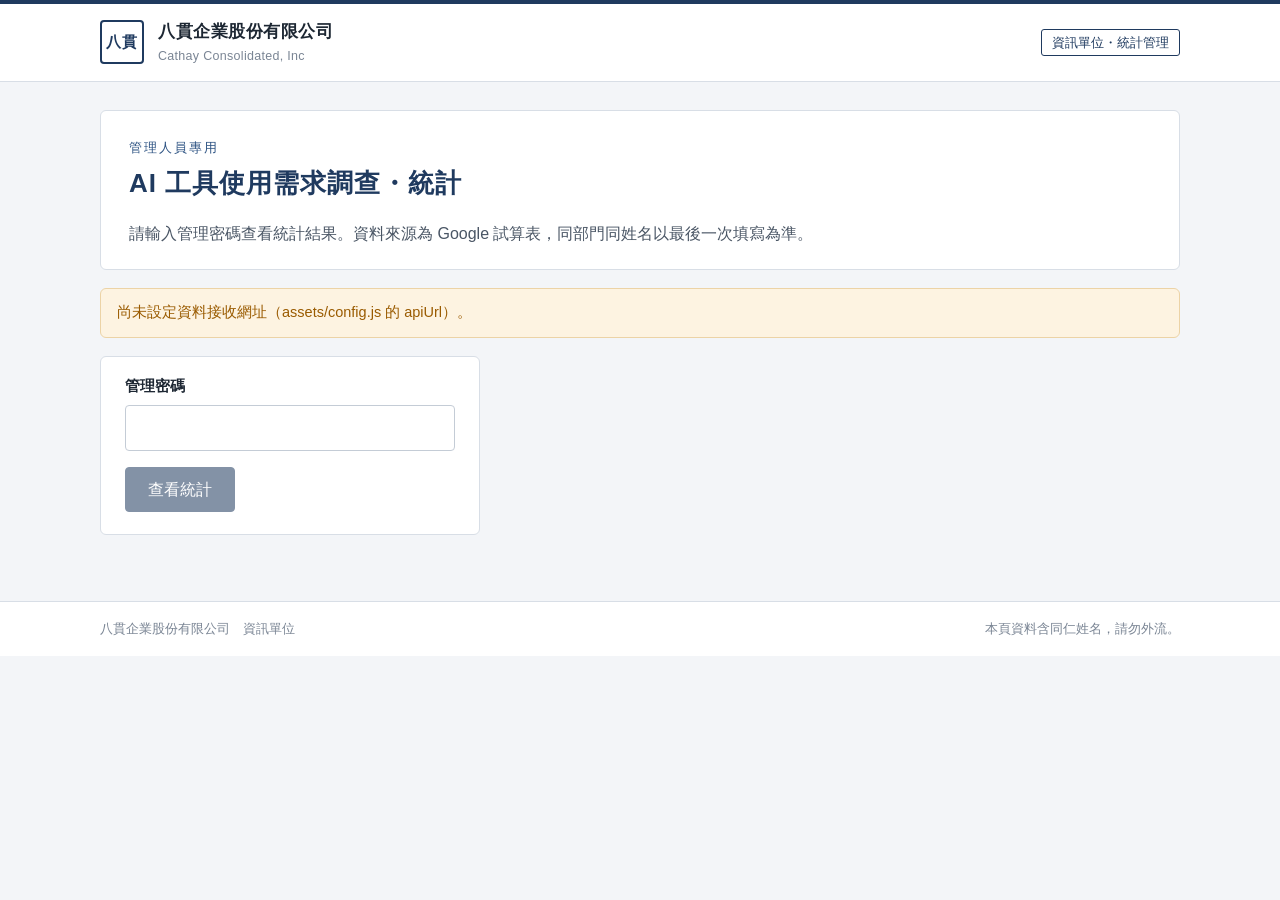
==== admin.html @ db18d718 "新增 AI 工具使用需求調查網頁 - 填答頁：部門、姓名，ChatGPT／Claude／Gemini／Microsoft 365 Copilot 與其他工具的需求、用途、頻率、使用狀況（免費版／付費版" ====
<!doctype html>
<html lang="zh-Hant-TW">
<head>
  <meta charset="utf-8">
  <meta name="viewport" content="width=device-width, initial-scale=1">
  <meta http-equiv="Content-Security-Policy" content="default-src 'self'; script-src 'self'; style-src 'self'; img-src 'self' data: blob:; connect-src https://script.google.com https://script.googleusercontent.com; form-action 'none'; base-uri 'none'; object-src 'none'">
  <meta name="referrer" content="no-referrer">
  <meta name="robots" content="noindex, nofollow">
  <title>調查統計｜AI 工具使用需求調查</title>
  <link rel="stylesheet" href="assets/style.css?v=1">
</head>
<body class="wide">
  <div class="topbar"></div>
  <header class="site-header">
    <div class="inner">
      <div class="brand-mark" aria-hidden="true">八貫</div>
      <div class="brand-text">
        <div class="brand-zh" data-cfg="companyZh">八貫企業股份有限公司</div>
        <div class="brand-en" data-cfg="companyEn">Cathay Consolidated, Inc</div>
      </div>
      <div class="header-unit"><span data-cfg="issuer">資訊單位</span>・統計管理</div>
    </div>
  </header>

  <main>
    <section class="doc-head">
      <p class="doc-kicker">管理人員專用</p>
      <h1>AI 工具使用需求調查・統計</h1>
      <p class="intro" id="introText">請輸入管理密碼查看統計結果。資料來源為 Google 試算表，同部門同姓名以最後一次填寫為準。</p>
    </section>

    <div id="configAlert" class="alert alert-warn" hidden>尚未設定資料接收網址（assets/config.js 的 apiUrl）。</div>

    <section class="section login-box" id="loginView">
      <div class="section-body">
        <form id="loginForm" novalidate>
          <div class="field">
            <label class="label" for="pw">管理密碼</label>
            <input type="password" id="pw" autocomplete="current-password" required>
          </div>
          <div id="loginError" class="alert alert-err" hidden></div>
          <button type="submit" class="btn" id="loginBtn">查看統計</button>
        </form>
      </div>
    </section>

    <div id="statsView" hidden>
      <div class="section">
        <div class="section-body toolbar">
          <label class="label" for="deptFilter">部門篩選</label>
          <select id="deptFilter"></select>
          <span class="spacer"></span>
          <span class="updated" id="updatedAt"></span>
          <button type="button" class="btn btn-ghost btn-sm" id="reloadBtn">重新整理</button>
          <button type="button" class="btn btn-ghost btn-sm" id="csvBtn">匯出明細 CSV</button>
          <button type="button" class="btn btn-ghost btn-sm" id="logoutBtn">登出</button>
        </div>
      </div>

      <div class="kpis" id="kpis"></div>

      <section class="section">
        <div class="section-head"><span class="section-no">一、</span><h2>各工具需求與使用狀況</h2><p>人數</p></div>
        <div class="section-body">
          <div class="legend" id="statusLegend"></div>
          <div class="table-wrap" id="toolTable"></div>
        </div>
      </section>

      <section class="section">
        <div class="section-head"><span class="section-no">二、</span><h2>各部門需求人數</h2><p>部門 × 工具，顏色越深人數越多</p></div>
        <div class="section-body"><div class="table-wrap" id="deptTable"></div></div>
      </section>

      <section class="section">
        <div class="section-head"><span class="section-no">三、</span><h2>使用頻率分布</h2><p>需要該工具的人數</p></div>
        <div class="section-body"><div class="table-wrap" id="freqTable"></div></div>
      </section>

      <section class="section">
        <div class="section-head"><span class="section-no">四、</span><h2>用途分布</h2><p>可複選，人次</p></div>
        <div class="section-body"><div class="table-wrap" id="purposeTable"></div></div>
      </section>

      <section class="section">
        <div class="section-head"><span class="section-no">五、</span><h2>其他工具與其他用途</h2><p>填答人自行輸入</p></div>
        <div class="section-body"><div class="table-wrap" id="otherTable"></div></div>
      </section>

      <section class="section">
        <div class="section-head"><span class="section-no">六、</span><h2>填答名單</h2><p id="listCount"></p></div>
        <div class="section-body">
          <div class="field">
            <input type="text" id="search" placeholder="搜尋姓名或工具" aria-label="搜尋姓名或工具">
          </div>
          <div class="table-wrap" id="listTable"></div>
        </div>
      </section>
    </div>
  </main>

  <footer class="site-footer">
    <div class="inner">
      <span><span data-cfg="companyZh">八貫企業股份有限公司</span>　<span data-cfg="issuer">資訊單位</span></span>
      <span>本頁資料含同仁姓名，請勿外流。</span>
    </div>
  </footer>

  <script src="assets/config.js?v=1"></script>
  <script src="assets/common.js?v=1"></script>
  <script src="assets/admin.js?v=1"></script>
</body>
</html>
---- assets/style.css ----
/* 八貫企業 內部調查頁面樣式：沉穩公文風格，不使用外部字型或 CDN */
:root {
  --ink: #1d2733;
  --ink-2: #4a5665;
  --ink-3: #7a8594;
  --navy: #1f3a5f;
  --navy-2: #2c5282;
  --navy-soft: #e8eef6;
  --line: #d8dee6;
  --line-2: #e9edf2;
  --paper: #f3f5f8;
  --card: #ffffff;
  --ok: #2f7a4f;
  --ok-soft: #e7f3ec;
  --warn: #9a5b00;
  --warn-soft: #fdf3e1;
  --err: #b3261e;
  --err-soft: #fbeaea;
  --radius: 6px;
  --font: "Microsoft JhengHei", "微軟正黑體", "PingFang TC", "Noto Sans TC", "Heiti TC", sans-serif;
}

* { box-sizing: border-box; }
[hidden] { display: none !important; }

html { -webkit-text-size-adjust: 100%; }

body {
  margin: 0;
  background: var(--paper);
  color: var(--ink);
  font-family: var(--font);
  font-size: 16px;
  line-height: 1.65;
}

/* ---------- 頁首 ---------- */
.topbar { height: 4px; background: var(--navy); }

.site-header {
  background: var(--card);
  border-bottom: 1px solid var(--line);
}
.site-header .inner {
  max-width: 880px;
  margin: 0 auto;
  padding: 14px 20px;
  display: flex;
  align-items: center;
  gap: 14px;
}
.brand-mark {
  width: 44px; height: 44px;
  flex: none;
  border: 2px solid var(--navy);
  border-radius: 4px;
  color: var(--navy);
  display: grid;
  place-items: center;
  font-weight: 700;
  font-size: 15px;
  letter-spacing: 1px;
  line-height: 1.1;
  text-align: center;
}
.brand-text { min-width: 0; }
.brand-zh { font-weight: 700; font-size: 17px; letter-spacing: .5px; }
.brand-en { font-size: 12.5px; color: var(--ink-3); letter-spacing: .3px; }
.header-unit {
  margin-left: auto;
  font-size: 13px;
  color: var(--navy);
  border: 1px solid var(--navy);
  border-radius: 3px;
  padding: 2px 10px;
  white-space: nowrap;
}

/* ---------- 主體 ---------- */
main {
  max-width: 880px;
  margin: 0 auto;
  padding: 28px 20px 48px;
}

.doc-head {
  background: var(--card);
  border: 1px solid var(--line);
  border-radius: var(--radius);
  padding: 26px 28px 22px;
  margin-bottom: 18px;
}
.doc-kicker {
  font-size: 13px;
  color: var(--navy-2);
  letter-spacing: 2px;
  margin: 0 0 4px;
}
.doc-head h1 {
  margin: 0 0 14px;
  font-size: 26px;
  letter-spacing: 1px;
  color: var(--navy);
}
.doc-meta {
  display: grid;
  grid-template-columns: repeat(auto-fit, minmax(170px, 1fr));
  gap: 6px 20px;
  margin: 0;
  padding: 12px 0 0;
  border-top: 1px solid var(--line-2);
  font-size: 14px;
}
.doc-meta div { display: flex; gap: 8px; }
.doc-meta dt { color: var(--ink-3); flex: none; }
.doc-meta dd { margin: 0; color: var(--ink); }

.intro { margin: 16px 0 0; color: var(--ink-2); }

.notice {
  margin-top: 16px;
  background: var(--navy-soft);
  border-left: 4px solid var(--navy);
  border-radius: 0 var(--radius) var(--radius) 0;
  padding: 12px 16px;
  font-size: 14.5px;
}
.notice strong { color: var(--navy); }
.notice ul { margin: 6px 0 0; padding-left: 20px; }
.notice li { margin: 2px 0; }

.alert {
  border-radius: var(--radius);
  padding: 12px 16px;
  margin-bottom: 18px;
  font-size: 14.5px;
  border: 1px solid;
}
.alert-warn { background: var(--warn-soft); border-color: #ecd3a6; color: var(--warn); }
.alert-err { background: var(--err-soft); border-color: #efc2bf; color: var(--err); }
.alert-ok { background: var(--ok-soft); border-color: #bfdcc9; color: var(--ok); }

/* ---------- 區塊 ---------- */
.section {
  background: var(--card);
  border: 1px solid var(--line);
  border-radius: var(--radius);
  margin-bottom: 18px;
}
.section-head {
  display: flex;
  align-items: baseline;
  gap: 10px;
  padding: 14px 24px;
  border-bottom: 1px solid var(--line-2);
}
.section-no {
  font-weight: 700;
  color: var(--navy);
  font-size: 15px;
}
.section-head h2 { margin: 0; font-size: 18px; }
.section-head p { margin: 0 0 0 auto; font-size: 13px; color: var(--ink-3); }
.section-body { padding: 18px 24px 22px; }

.field { margin-bottom: 16px; }
.field:last-child { margin-bottom: 0; }
.field-row { display: grid; grid-template-columns: 1fr 1fr; gap: 16px; }

label.label, .label {
  display: block;
  font-weight: 700;
  font-size: 14.5px;
  margin-bottom: 6px;
}
.req { color: var(--err); margin-left: 2px; }
.hint { font-weight: 400; color: var(--ink-3); font-size: 13px; margin-left: 6px; }

input[type="text"], input[type="password"], select, textarea {
  width: 100%;
  font: inherit;
  font-size: 15.5px;
  color: var(--ink);
  background: #fff;
  border: 1px solid #c4ccd6;
  border-radius: 4px;
  padding: 9px 11px;
}
textarea { min-height: 84px; resize: vertical; }
input:focus, select:focus, textarea:focus {
  outline: none;
  border-color: var(--navy-2);
  box-shadow: 0 0 0 3px rgba(44, 82, 130, .15);
}
.invalid { border-color: var(--err) !important; }
.field-error { color: var(--err); font-size: 13px; margin-top: 4px; }

/* ---------- 工具卡片 ---------- */
.tool {
  border: 1px solid var(--line);
  border-radius: var(--radius);
  margin-bottom: 14px;
  overflow: hidden;
}
.tool:last-child { margin-bottom: 0; }
.tool.is-needed { border-color: var(--navy-2); }
.tool-head {
  display: flex;
  align-items: center;
  gap: 12px;
  flex-wrap: wrap;
  padding: 12px 16px;
  background: #fafbfc;
}
.tool.is-needed .tool-head { background: var(--navy-soft); }
.tool-name { font-weight: 700; font-size: 16.5px; }
.tool-vendor { font-size: 12.5px; color: var(--ink-3); }
.tool-head .seg { margin-left: auto; }
.tool-head .grow { flex: 1; min-width: 200px; }
.tool-body { padding: 14px 16px 16px; border-top: 1px solid var(--line-2); }
.tool-body[hidden] { display: none; }

/* 分段選擇（需要／不需要） */
.seg { display: inline-flex; border: 1px solid #c4ccd6; border-radius: 4px; overflow: hidden; background: #fff; }
.seg input { position: absolute; opacity: 0; pointer-events: none; }
.seg label {
  padding: 6px 16px;
  font-size: 14.5px;
  cursor: pointer;
  user-select: none;
  border-left: 1px solid #c4ccd6;
}
.seg label:first-of-type { border-left: 0; }
.seg input:checked + label { background: var(--navy); color: #fff; }
.seg input:focus-visible + label { box-shadow: inset 0 0 0 2px #8fb0d6; }
.seg.invalid { border-color: var(--err); }

/* 選項群組 */
.options {
  display: grid;
  grid-template-columns: repeat(auto-fill, minmax(168px, 1fr));
  gap: 6px 12px;
}
.options.inline { grid-template-columns: repeat(auto-fill, minmax(120px, 1fr)); }
.opt {
  display: flex;
  align-items: flex-start;
  gap: 8px;
  font-size: 14.5px;
  padding: 6px 8px;
  border: 1px solid var(--line-2);
  border-radius: 4px;
  cursor: pointer;
}
.opt:hover { border-color: #b8c4d3; }
.opt input { margin: 4px 0 0; accent-color: var(--navy); flex: none; }
.opt-other-text { margin-top: 8px; }
.group-invalid .options { outline: 1px solid var(--err); outline-offset: 4px; border-radius: 4px; }

.other-tools-actions { margin-top: 14px; }
.tool-remove {
  margin-left: auto;
  background: none;
  border: 0;
  color: var(--err);
  font: inherit;
  font-size: 13.5px;
  cursor: pointer;
  padding: 4px 6px;
}

/* ---------- 按鈕 ---------- */
.btn {
  font: inherit;
  font-size: 15.5px;
  border-radius: 4px;
  padding: 9px 22px;
  cursor: pointer;
  border: 1px solid var(--navy);
  background: var(--navy);
  color: #fff;
}
.btn:hover { background: var(--navy-2); }
.btn:disabled { opacity: .55; cursor: not-allowed; }
.btn-ghost { background: #fff; color: var(--navy); }
.btn-ghost:hover { background: var(--navy-soft); }
.btn-sm { font-size: 14px; padding: 6px 14px; }

.submit-bar {
  display: flex;
  align-items: center;
  gap: 16px;
  flex-wrap: wrap;
}
.submit-bar .note { font-size: 13.5px; color: var(--ink-3); }

/* 成功畫面 */
.done { text-align: left; }
.done h2 { color: var(--ok); margin: 0 0 6px; font-size: 20px; }
.summary-list { margin: 12px 0 0; padding: 0; list-style: none; }
.summary-list li { padding: 8px 0; border-top: 1px solid var(--line-2); font-size: 14.5px; }
.summary-list li:first-child { border-top: 0; }

/* ---------- 頁尾 ---------- */
.site-footer {
  border-top: 1px solid var(--line);
  background: var(--card);
  font-size: 13px;
  color: var(--ink-3);
}
.site-footer .inner {
  max-width: 880px;
  margin: 0 auto;
  padding: 16px 20px;
  display: flex;
  flex-wrap: wrap;
  gap: 4px 18px;
  justify-content: space-between;
}

/* 防止機器人填寫的隱藏欄位 */
.hp { position: absolute; left: -9999px; width: 1px; height: 1px; overflow: hidden; }

/* ---------- 統計頁 ---------- */
.wide main, .wide .site-header .inner, .wide .site-footer .inner { max-width: 1120px; }

.login-box { max-width: 380px; }
.toolbar { display: flex; gap: 10px; flex-wrap: wrap; align-items: center; }
.toolbar .spacer { flex: 1; }
.toolbar .label { margin: 0; }
.toolbar select { width: auto; min-width: 160px; }
.updated { font-size: 13px; color: var(--ink-3); }

.kpis {
  display: grid;
  grid-template-columns: repeat(auto-fit, minmax(160px, 1fr));
  gap: 12px;
  margin-bottom: 18px;
}
.kpi {
  background: var(--card);
  border: 1px solid var(--line);
  border-radius: var(--radius);
  padding: 14px 16px;
}
.kpi-label { font-size: 13px; color: var(--ink-3); }
.kpi-value { font-size: 28px; font-weight: 700; color: var(--navy); line-height: 1.3; font-variant-numeric: tabular-nums; }
.kpi-sub { font-size: 12.5px; color: var(--ink-3); }

.table-wrap { overflow-x: auto; }
table.data {
  width: 100%;
  border-collapse: collapse;
  font-size: 14px;
  font-variant-numeric: tabular-nums;
}
table.data th, table.data td {
  padding: 8px 10px;
  border-bottom: 1px solid var(--line-2);
  text-align: left;
  vertical-align: top;
  white-space: nowrap;
}
table.data th { background: #f7f8fa; font-weight: 700; color: var(--ink-2); position: sticky; top: 0; }
table.data td.num, table.data th.num { text-align: right; }
table.data td.wrap { white-space: normal; min-width: 220px; }
table.data tr:hover td { background: #fafbfd; }
table.data td.zero { color: #b5bdc8; }

.bar-cell { min-width: 160px; }
.bar {
  display: flex;
  align-items: center;
  gap: 8px;
}
.bar-track { flex: 1; height: 10px; background: var(--line-2); border-radius: 2px; overflow: hidden; display: flex; }
.bar-fill { height: 100%; background: var(--navy-2); }
.bar-fill.paid { background: var(--navy); }
.bar-fill.free { background: #7fa3cc; }
.bar-fill.none { background: #c9d3df; }
.bar-num { width: 34px; text-align: right; font-size: 13px; }

.legend { display: flex; gap: 14px; flex-wrap: wrap; font-size: 13px; color: var(--ink-2); margin-bottom: 10px; }
.legend span::before {
  content: "";
  display: inline-block;
  width: 10px; height: 10px;
  margin-right: 5px;
  border-radius: 2px;
  vertical-align: -1px;
  background: var(--c);
}

.heat-0 { color: #b5bdc8; }
.heat-1 { background: #eef3f9; }
.heat-2 { background: #d8e4f1; }
.heat-3 { background: #b9cee6; }
.heat-4 { background: #8fb0d6; color: #10243d; }

.tag {
  display: inline-block;
  font-size: 12.5px;
  border-radius: 3px;
  padding: 0 6px;
  margin: 1px 4px 1px 0;
  border: 1px solid var(--line);
  background: #fafbfc;
}
.tag.paid { border-color: var(--navy); color: var(--navy); }
.tag.free { border-color: #7fa3cc; color: #2c5282; }

@media (max-width: 640px) {
  .field-row { grid-template-columns: 1fr; }
  .doc-head { padding: 20px 18px; }
  .doc-head h1 { font-size: 22px; }
  .section-head { padding: 12px 16px; flex-wrap: wrap; }
  .section-head p { margin: 0; width: 100%; }
  .section-body { padding: 16px; }
  .header-unit { display: none; }
  .tool-head .seg { margin-left: 0; }
}

@media print {
  .topbar, .toolbar, .site-footer { display: none; }
  body { background: #fff; }
}
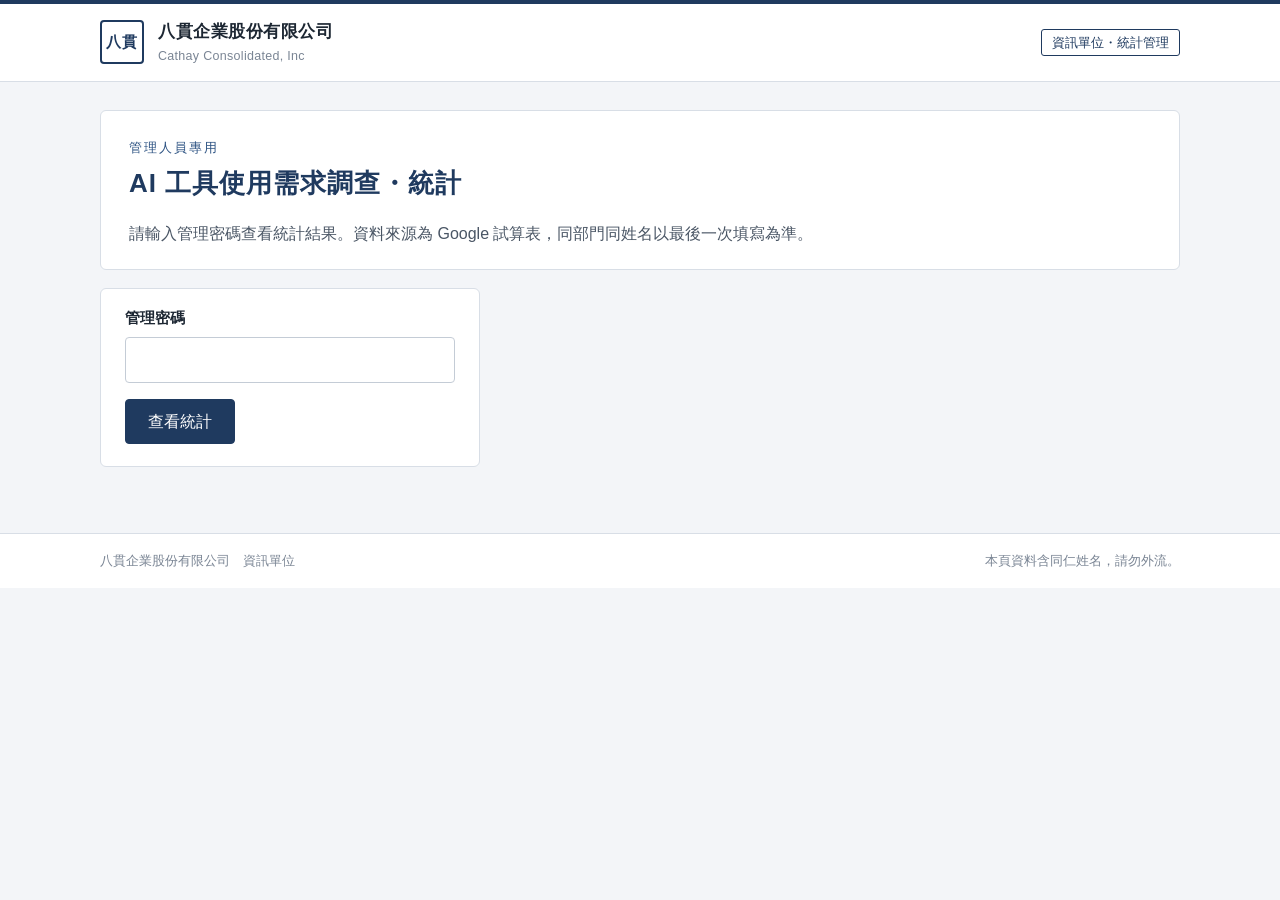
==== commit 7ae217f5: "設定 Apps Script 資料接收網址 Co-Authored-By: Claude Opus 5.5 <noreply@anthropic.com>" ====
--- a/admin.html
+++ b/admin.html
@@ -7,7 +7,7 @@
   <meta name="referrer" content="no-referrer">
   <meta name="robots" content="noindex, nofollow">
   <title>調查統計｜AI 工具使用需求調查</title>
-  <link rel="stylesheet" href="assets/style.css?v=1">
+  <link rel="stylesheet" href="assets/style.css?v=3">
 </head>
 <body class="wide">
   <div class="topbar"></div>
@@ -78,7 +78,7 @@
       </section>
 
       <section class="section">
-        <div class="section-head"><span class="section-no">四、</span><h2>用途分布</h2><p>可複選，人次</p></div>
+        <div class="section-head"><span class="section-no">四、</span><h2>用途分布</h2><p>可複選，人數（「其他工具」一人填多項只算一次）</p></div>
         <div class="section-body"><div class="table-wrap" id="purposeTable"></div></div>
       </section>
 
@@ -106,8 +106,8 @@
     </div>
   </footer>
 
-  <script src="assets/config.js?v=1"></script>
-  <script src="assets/common.js?v=1"></script>
-  <script src="assets/admin.js?v=1"></script>
+  <script src="assets/config.js?v=3"></script>
+  <script src="assets/common.js?v=3"></script>
+  <script src="assets/admin.js?v=3"></script>
 </body>
 </html>
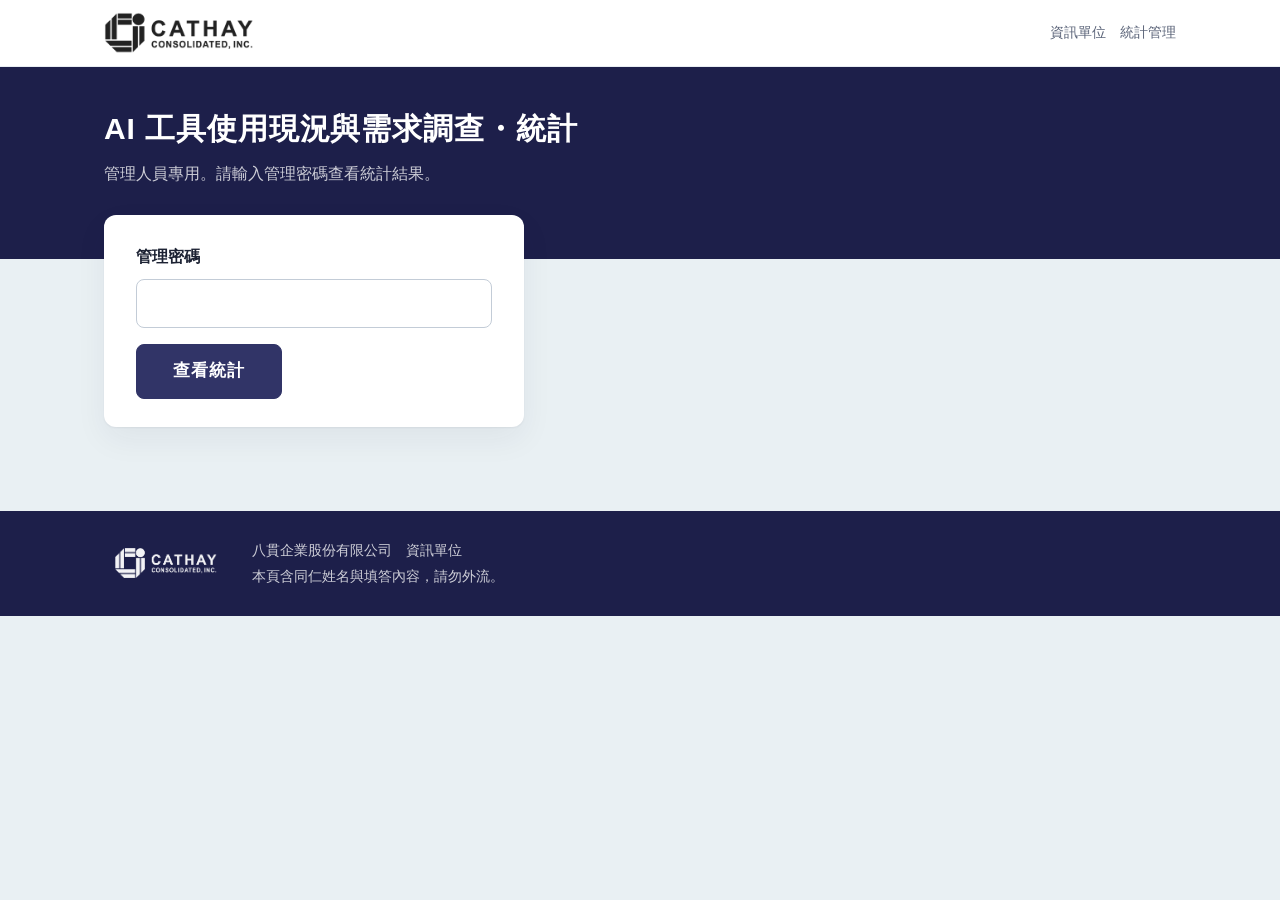
==== commit 3cb56bb6: "問卷第 2 版：重新設計題目與網頁外觀 - 題目擴充為四區段：基本資料、使用現況（工具、方案、付費者、登入帳號、頻率、用途、節省時間）、資料安全、需求與期望 - 依是否使用 AI 顯示不同題目，未使用" ====
--- a/admin.html
+++ b/admin.html
@@ -6,108 +6,128 @@
   <meta http-equiv="Content-Security-Policy" content="default-src 'self'; script-src 'self'; style-src 'self'; img-src 'self' data: blob:; connect-src https://script.google.com https://script.googleusercontent.com; form-action 'none'; base-uri 'none'; object-src 'none'">
   <meta name="referrer" content="no-referrer">
   <meta name="robots" content="noindex, nofollow">
-  <title>調查統計｜AI 工具使用需求調查</title>
-  <link rel="stylesheet" href="assets/style.css?v=3">
+  <title>調查統計｜AI 工具使用現況與需求調查</title>
+  <link rel="icon" href="assets/img/favicon.png">
+  <link rel="stylesheet" href="assets/style.css?v=4">
 </head>
-<body class="wide">
-  <div class="topbar"></div>
-  <header class="site-header">
+<body>
+  <header class="topbar">
     <div class="inner">
-      <div class="brand-mark" aria-hidden="true">八貫</div>
-      <div class="brand-text">
-        <div class="brand-zh" data-cfg="companyZh">八貫企業股份有限公司</div>
-        <div class="brand-en" data-cfg="companyEn">Cathay Consolidated, Inc</div>
-      </div>
-      <div class="header-unit"><span data-cfg="issuer">資訊單位</span>・統計管理</div>
+      <img class="topbar-logo" src="assets/img/logo-dark.png" width="362" height="102" alt="Cathay Consolidated, Inc. 八貫企業">
+      <span class="topbar-unit"><span data-cfg="issuer">資訊單位</span>　統計管理</span>
     </div>
   </header>
 
-  <main>
-    <section class="doc-head">
-      <p class="doc-kicker">管理人員專用</p>
-      <h1>AI 工具使用需求調查・統計</h1>
-      <p class="intro" id="introText">請輸入管理密碼查看統計結果。資料來源為 Google 試算表，同部門同姓名以最後一次填寫為準。</p>
-    </section>
+  <section class="admin-band">
+    <div class="inner">
+      <h1>AI 工具使用現況與需求調查・統計</h1>
+      <p id="introText">管理人員專用。請輸入管理密碼查看統計結果。</p>
+    </div>
+  </section>
 
-    <div id="configAlert" class="alert alert-warn" hidden>尚未設定資料接收網址（assets/config.js 的 apiUrl）。</div>
+  <main class="admin-main">
+    <div class="notice-box" id="configAlert" hidden>尚未設定資料接收網址（assets/config.js 的 apiUrl）。</div>
 
-    <section class="section login-box" id="loginView">
-      <div class="section-body">
-        <form id="loginForm" novalidate>
-          <div class="field">
-            <label class="label" for="pw">管理密碼</label>
-            <input type="password" id="pw" autocomplete="current-password" required>
-          </div>
-          <div id="loginError" class="alert alert-err" hidden></div>
-          <button type="submit" class="btn" id="loginBtn">查看統計</button>
-        </form>
-      </div>
+    <section class="panel login-panel" id="loginView">
+      <form id="loginForm" novalidate>
+        <label for="pw">管理密碼</label>
+        <input type="password" id="pw" autocomplete="current-password">
+        <p class="login-error" id="loginError" role="alert" hidden></p>
+        <button type="submit" class="btn" id="loginBtn">查看統計</button>
+      </form>
     </section>
 
     <div id="statsView" hidden>
-      <div class="section">
-        <div class="section-body toolbar">
-          <label class="label" for="deptFilter">部門篩選</label>
+      <section class="panel">
+        <div class="toolbar">
+          <label for="deptFilter">部門</label>
           <select id="deptFilter"></select>
           <span class="spacer"></span>
           <span class="updated" id="updatedAt"></span>
           <button type="button" class="btn btn-ghost btn-sm" id="reloadBtn">重新整理</button>
-          <button type="button" class="btn btn-ghost btn-sm" id="csvBtn">匯出明細 CSV</button>
+          <button type="button" class="btn btn-ghost btn-sm" id="csvBtn">匯出 CSV</button>
           <button type="button" class="btn btn-ghost btn-sm" id="logoutBtn">登出</button>
-        </div>
-      </div>
-
-      <div class="kpis" id="kpis"></div>
-
-      <section class="section">
-        <div class="section-head"><span class="section-no">一、</span><h2>各工具需求與使用狀況</h2><p>人數</p></div>
-        <div class="section-body">
-          <div class="legend" id="statusLegend"></div>
-          <div class="table-wrap" id="toolTable"></div>
         </div>
       </section>
 
-      <section class="section">
-        <div class="section-head"><span class="section-no">二、</span><h2>各部門需求人數</h2><p>部門 × 工具，顏色越深人數越多</p></div>
-        <div class="section-body"><div class="table-wrap" id="deptTable"></div></div>
+      <section class="panel"><div class="kpis" id="kpis"></div></section>
+
+      <div class="grid-2 stack">
+        <section class="panel"><h2>工作上使用 AI 的情況</h2><p class="panel-sub" id="sub-usage"></p><div id="c-usage"></div></section>
+        <section class="panel"><h2>AI 熟悉程度</h2><p class="panel-sub" id="sub-familiarity"></p><div id="c-familiarity"></div></section>
+      </div>
+
+      <section class="panel">
+        <h2>各工具使用情形</h2>
+        <p class="panel-sub">目前使用者自填。「個人帳號」包含個人 Email 與未登入，代表公司資料可能存在個人帳號中。</p>
+        <div class="table-wrap" id="c-tools"></div>
       </section>
 
-      <section class="section">
-        <div class="section-head"><span class="section-no">三、</span><h2>使用頻率分布</h2><p>需要該工具的人數</p></div>
-        <div class="section-body"><div class="table-wrap" id="freqTable"></div></div>
+      <div class="grid-2 stack">
+        <section class="panel"><h2>目前用 AI 做的工作</h2><p class="panel-sub" id="sub-tasks"></p><div id="c-tasks"></div></section>
+        <section class="panel"><h2>希望 AI 協助的工作</h2><p class="panel-sub" id="sub-futureTasks"></p><div id="c-futureTasks"></div></section>
+      </div>
+
+      <section class="panel">
+        <h2>資料安全</h2>
+        <p class="panel-sub" id="sub-dataTypes"></p>
+        <div id="c-dataTypes"></div>
       </section>
 
-      <section class="section">
-        <div class="section-head"><span class="section-no">四、</span><h2>用途分布</h2><p>可複選，人數（「其他工具」一人填多項只算一次）</p></div>
-        <div class="section-body"><div class="table-wrap" id="purposeTable"></div></div>
+      <div class="grid-2 stack">
+        <section class="panel"><h2>知道 AI 可能保存或訓練對話嗎</h2><p class="panel-sub" id="sub-trainingAware"></p><div id="c-trainingAware"></div></section>
+        <section class="panel"><h2>使用 AI 產出前是否查核</h2><p class="panel-sub" id="sub-verify"></p><div id="c-verify"></div></section>
+        <section class="panel"><h2>使用裝置</h2><p class="panel-sub" id="sub-devices"></p><div id="c-devices"></div></section>
+        <section class="panel"><h2>每週節省時間</h2><p class="panel-sub" id="sub-timeSaved"></p><div id="c-timeSaved"></div></section>
+      </div>
+
+      <div class="grid-2 stack">
+        <section class="panel"><h2>希望公司提供的工具</h2><p class="panel-sub" id="sub-wantTools"></p><div id="c-wantTools"></div></section>
+        <section class="panel"><h2>預計使用頻率</h2><p class="panel-sub" id="sub-wantFrequency"></p><div id="c-wantFrequency"></div></section>
+        <section class="panel"><h2>希望公司提供的支援</h2><p class="panel-sub" id="sub-support"></p><div id="c-support"></div></section>
+        <section class="panel"><h2>對 AI 管理方式的看法</h2><p class="panel-sub" id="sub-policy"></p><div id="c-policy"></div></section>
+      </div>
+
+      <section class="panel">
+        <h2>沒有使用 AI 的原因</h2>
+        <p class="panel-sub" id="sub-notUsingReasons"></p>
+        <div id="c-notUsingReasons"></div>
       </section>
 
-      <section class="section">
-        <div class="section-head"><span class="section-no">五、</span><h2>其他工具與其他用途</h2><p>填答人自行輸入</p></div>
-        <div class="section-body"><div class="table-wrap" id="otherTable"></div></div>
+      <section class="panel">
+        <h2>各部門概況</h2>
+        <p class="panel-sub">人數。顏色越深代表該部門比例越高。</p>
+        <div class="table-wrap" id="c-dept"></div>
       </section>
 
-      <section class="section">
-        <div class="section-head"><span class="section-no">六、</span><h2>填答名單</h2><p id="listCount"></p></div>
-        <div class="section-body">
-          <div class="field">
-            <input type="text" id="search" placeholder="搜尋姓名或工具" aria-label="搜尋姓名或工具">
-          </div>
-          <div class="table-wrap" id="listTable"></div>
-        </div>
+      <section class="panel">
+        <h2>同仁的文字回饋</h2>
+        <p class="panel-sub">實際例子、其他意見與自行輸入的選項。</p>
+        <div id="c-texts"></div>
+      </section>
+
+      <section class="panel">
+        <h2>填答名單</h2>
+        <p class="panel-sub" id="listCount"></p>
+        <input type="text" class="search" id="search" placeholder="搜尋姓名、部門或工具" aria-label="搜尋姓名、部門或工具">
+        <div class="table-wrap" id="c-list"></div>
       </section>
     </div>
   </main>
 
   <footer class="site-footer">
     <div class="inner">
-      <span><span data-cfg="companyZh">八貫企業股份有限公司</span>　<span data-cfg="issuer">資訊單位</span></span>
-      <span>本頁資料含同仁姓名，請勿外流。</span>
+      <img class="footer-logo" src="assets/img/logo-white.png" width="550" height="194" alt="Cathay Consolidated, Inc.">
+      <div class="footer-text">
+        <span><span data-cfg="companyZh">八貫企業股份有限公司</span>　<span data-cfg="issuer">資訊單位</span></span>
+        <span>本頁含同仁姓名與填答內容，請勿外流。</span>
+      </div>
     </div>
   </footer>
 
-  <script src="assets/config.js?v=3"></script>
-  <script src="assets/common.js?v=3"></script>
-  <script src="assets/admin.js?v=3"></script>
+  <script src="assets/config.js?v=4"></script>
+  <script src="assets/schema.js?v=4"></script>
+  <script src="assets/common.js?v=4"></script>
+  <script src="assets/admin.js?v=4"></script>
 </body>
 </html>
--- a/assets/style.css
+++ b/assets/style.css
@@ -1,426 +1,515 @@
-/* 八貫企業 內部調查頁面樣式：沉穩公文風格，不使用外部字型或 CDN */
+/* 八貫企業 AI 工具調查：沿用公司官網品牌色（深靛藍 #313467、青綠 #4db0b0）與微軟正黑體 */
 :root {
-  --ink: #1d2733;
-  --ink-2: #4a5665;
-  --ink-3: #7a8594;
-  --navy: #1f3a5f;
-  --navy-2: #2c5282;
-  --navy-soft: #e8eef6;
-  --line: #d8dee6;
-  --line-2: #e9edf2;
-  --paper: #f3f5f8;
-  --card: #ffffff;
-  --ok: #2f7a4f;
-  --ok-soft: #e7f3ec;
-  --warn: #9a5b00;
-  --warn-soft: #fdf3e1;
-  --err: #b3261e;
-  --err-soft: #fbeaea;
-  --radius: 6px;
+  --indigo: #313467;
+  --indigo-deep: #1d1f4a;
+  --indigo-tint: #eef0f8;
+  --teal: #4db0b0;
+  --teal-ink: #1a7676;
+  --teal-tint: #e4f3f3;
+  --mist: #e9f0f3;
+  --paper: #ffffff;
+  --ink: #1c2233;
+  --slate: #5a6378;
+  --slate-2: #8a93a5;
+  --line: #d8dfe7;
+  --line-2: #e8edf2;
+  --err: #b42318;
+  --err-tint: #fdecea;
+  --ok: #217a4b;
   --font: "Microsoft JhengHei", "微軟正黑體", "PingFang TC", "Noto Sans TC", "Heiti TC", sans-serif;
-}
-
-* { box-sizing: border-box; }
+  --wrap: 1120px;
+}
+
+*, *::before, *::after { box-sizing: border-box; }
 [hidden] { display: none !important; }
-
-html { -webkit-text-size-adjust: 100%; }
-
+html { -webkit-text-size-adjust: 100%; scroll-behavior: smooth; }
 body {
   margin: 0;
-  background: var(--paper);
+  background: var(--mist);
   color: var(--ink);
   font-family: var(--font);
   font-size: 16px;
-  line-height: 1.65;
-}
-
-/* ---------- 頁首 ---------- */
-.topbar { height: 4px; background: var(--navy); }
-
-.site-header {
-  background: var(--card);
-  border-bottom: 1px solid var(--line);
-}
-.site-header .inner {
-  max-width: 880px;
+  line-height: 1.7;
+}
+img { max-width: 100%; display: block; }
+a { color: var(--teal-ink); }
+:focus-visible { outline: 3px solid var(--teal); outline-offset: 2px; }
+
+/* ---------- 頁首列 ---------- */
+.topbar { background: var(--paper); border-bottom: 1px solid var(--line-2); }
+.topbar .inner {
+  max-width: var(--wrap);
   margin: 0 auto;
-  padding: 14px 20px;
+  padding: 12px 24px;
   display: flex;
   align-items: center;
+  gap: 16px;
+}
+.topbar-logo { width: 150px; height: auto; }
+.topbar-unit { margin-left: auto; font-size: 14px; color: var(--slate); }
+
+/* ---------- 主視覺：公司大樓實景 ---------- */
+.hero { position: relative; background: var(--indigo-deep); color: #fff; overflow: hidden; }
+.hero-media {
+  position: absolute;
+  inset: 0;
+  background: url("img/hero-building.jpg") left 12% / cover no-repeat;
+}
+.hero-media::after {
+  content: "";
+  position: absolute;
+  inset: 0;
+  background: linear-gradient(90deg, rgba(29, 31, 74, 0) 0%, rgba(29, 31, 74, .1) 34%, rgba(29, 31, 74, .86) 56%, rgba(29, 31, 74, .97) 100%);
+}
+.hero-inner {
+  position: relative;
+  max-width: var(--wrap);
+  margin: 0 auto;
+  padding: 64px 24px 88px;
+  display: grid;
+  grid-template-columns: 1fr minmax(0, 500px);
+}
+.hero-text { grid-column: 2; }
+.hero-org { margin: 0 0 10px; font-size: 15px; color: rgba(255, 255, 255, .78); letter-spacing: .06em; }
+.hero h1 {
+  margin: 0 0 18px;
+  font-size: 40px;
+  line-height: 1.3;
+  font-weight: 700;
+  letter-spacing: .04em;
+}
+.hero-lead { margin: 0 0 28px; font-size: 17px; line-height: 1.85; color: rgba(255, 255, 255, .9); }
+.hero-facts {
+  display: grid;
+  grid-template-columns: repeat(3, auto);
+  justify-content: start;
+  gap: 4px 36px;
+  margin: 0 0 24px;
+}
+.hero-facts dt { font-size: 13px; color: rgba(255, 255, 255, .62); }
+.hero-facts dd { margin: 0; font-size: 16px; font-weight: 700; }
+.hero-trust {
+  display: flex;
+  gap: 10px;
+  align-items: flex-start;
+  margin: 0;
+  padding: 14px 16px;
+  border-radius: 8px;
+  background: rgba(255, 255, 255, .08);
+  border: 1px solid rgba(255, 255, 255, .16);
+  font-size: 14.5px;
+  line-height: 1.7;
+  color: rgba(255, 255, 255, .92);
+}
+.hero-trust svg { flex: none; margin-top: 3px; color: var(--teal); }
+
+/* ---------- 版面：進度欄＋問卷 ---------- */
+.layout {
+  position: relative;
+  max-width: var(--wrap);
+  margin: -48px auto 0;
+  padding: 0 24px 72px;
+  display: grid;
+  grid-template-columns: 220px minmax(0, 1fr);
+  gap: 32px;
+  align-items: start;
+}
+.rail { position: sticky; top: 24px; margin-top: 76px; }
+.steps { list-style: none; margin: 0; padding: 0; }
+.steps a {
+  display: grid;
+  grid-template-columns: 30px 1fr auto;
+  align-items: center;
+  gap: 10px;
+  padding: 10px 10px;
+  border-radius: 8px;
+  color: var(--slate);
+  text-decoration: none;
+  font-size: 15px;
+}
+.steps a:hover { background: rgba(255, 255, 255, .6); }
+.step-no {
+  width: 28px; height: 28px;
+  border-radius: 50%;
+  border: 1.5px solid var(--slate-2);
+  display: grid;
+  place-items: center;
+  font-size: 14px;
+  font-weight: 700;
+  font-variant-numeric: tabular-nums;
+}
+.step-count { font-size: 13px; color: var(--slate-2); font-variant-numeric: tabular-nums; }
+.steps .is-current a { background: var(--paper); color: var(--indigo); font-weight: 700; }
+.steps .is-current .step-no { border-color: var(--indigo); color: var(--indigo); }
+.steps .is-done .step-no { background: var(--teal); border-color: var(--teal); color: #fff; }
+.steps .is-skip a { opacity: .5; }
+.rail-note { margin: 18px 10px 0; font-size: 13px; line-height: 1.7; color: var(--slate); }
+
+.mobile-progress { display: none; }
+
+.sheet {
+  background: var(--paper);
+  border-radius: 12px;
+  box-shadow: 0 1px 2px rgba(29, 31, 74, .06), 0 12px 32px rgba(29, 31, 74, .07);
+  padding: 44px 52px 48px;
+}
+
+/* ---------- 問卷區段 ---------- */
+.sec { scroll-margin-top: 24px; }
+.sec + .sec { margin-top: 44px; padding-top: 44px; border-top: 1px solid var(--line-2); }
+.sec h2 {
+  display: flex;
+  align-items: baseline;
   gap: 14px;
-}
-.brand-mark {
-  width: 44px; height: 44px;
-  flex: none;
-  border: 2px solid var(--navy);
-  border-radius: 4px;
-  color: var(--navy);
-  display: grid;
-  place-items: center;
-  font-weight: 700;
-  font-size: 15px;
-  letter-spacing: 1px;
-  line-height: 1.1;
-  text-align: center;
-}
-.brand-text { min-width: 0; }
-.brand-zh { font-weight: 700; font-size: 17px; letter-spacing: .5px; }
-.brand-en { font-size: 12.5px; color: var(--ink-3); letter-spacing: .3px; }
-.header-unit {
-  margin-left: auto;
-  font-size: 13px;
-  color: var(--navy);
-  border: 1px solid var(--navy);
-  border-radius: 3px;
-  padding: 2px 10px;
-  white-space: nowrap;
-}
-
-/* ---------- 主體 ---------- */
-main {
-  max-width: 880px;
-  margin: 0 auto;
-  padding: 28px 20px 48px;
-}
-
-.doc-head {
-  background: var(--card);
-  border: 1px solid var(--line);
-  border-radius: var(--radius);
-  padding: 26px 28px 22px;
-  margin-bottom: 18px;
-}
-.doc-kicker {
-  font-size: 13px;
-  color: var(--navy-2);
-  letter-spacing: 2px;
-  margin: 0 0 4px;
-}
-.doc-head h1 {
-  margin: 0 0 14px;
+  margin: 0 0 6px;
   font-size: 26px;
-  letter-spacing: 1px;
-  color: var(--navy);
-}
-.doc-meta {
-  display: grid;
-  grid-template-columns: repeat(auto-fit, minmax(170px, 1fr));
-  gap: 6px 20px;
-  margin: 0;
-  padding: 12px 0 0;
-  border-top: 1px solid var(--line-2);
-  font-size: 14px;
-}
-.doc-meta div { display: flex; gap: 8px; }
-.doc-meta dt { color: var(--ink-3); flex: none; }
-.doc-meta dd { margin: 0; color: var(--ink); }
-
-.intro { margin: 16px 0 0; color: var(--ink-2); }
-
-.notice {
-  margin-top: 16px;
-  background: var(--navy-soft);
-  border-left: 4px solid var(--navy);
-  border-radius: 0 var(--radius) var(--radius) 0;
-  padding: 12px 16px;
-  font-size: 14.5px;
-}
-.notice strong { color: var(--navy); }
-.notice ul { margin: 6px 0 0; padding-left: 20px; }
-.notice li { margin: 2px 0; }
-
-.alert {
-  border-radius: var(--radius);
-  padding: 12px 16px;
-  margin-bottom: 18px;
-  font-size: 14.5px;
-  border: 1px solid;
-}
-.alert-warn { background: var(--warn-soft); border-color: #ecd3a6; color: var(--warn); }
-.alert-err { background: var(--err-soft); border-color: #efc2bf; color: var(--err); }
-.alert-ok { background: var(--ok-soft); border-color: #bfdcc9; color: var(--ok); }
-
-/* ---------- 區塊 ---------- */
-.section {
-  background: var(--card);
-  border: 1px solid var(--line);
-  border-radius: var(--radius);
-  margin-bottom: 18px;
-}
-.section-head {
-  display: flex;
-  align-items: baseline;
-  gap: 10px;
-  padding: 14px 24px;
-  border-bottom: 1px solid var(--line-2);
-}
-.section-no {
-  font-weight: 700;
-  color: var(--navy);
-  font-size: 15px;
-}
-.section-head h2 { margin: 0; font-size: 18px; }
-.section-head p { margin: 0 0 0 auto; font-size: 13px; color: var(--ink-3); }
-.section-body { padding: 18px 24px 22px; }
-
-.field { margin-bottom: 16px; }
-.field:last-child { margin-bottom: 0; }
-.field-row { display: grid; grid-template-columns: 1fr 1fr; gap: 16px; }
-
-label.label, .label {
-  display: block;
-  font-weight: 700;
-  font-size: 14.5px;
-  margin-bottom: 6px;
-}
-.req { color: var(--err); margin-left: 2px; }
-.hint { font-weight: 400; color: var(--ink-3); font-size: 13px; margin-left: 6px; }
+  line-height: 1.35;
+  color: var(--indigo);
+  letter-spacing: .03em;
+}
+.sec-no { color: var(--teal-ink); font-variant-numeric: tabular-nums; }
+.sec-desc { margin: 0 0 28px; color: var(--slate); font-size: 15px; }
+
+.q { margin-top: 30px; }
+.q.is-new { animation: reveal .22s ease-out; }
+@keyframes reveal { from { opacity: 0; transform: translateY(-4px); } to { opacity: 1; transform: none; } }
+.q-head { display: flex; flex-wrap: wrap; align-items: baseline; gap: 4px 10px; margin-bottom: 12px; }
+.q-no { font-size: 15px; font-weight: 700; color: var(--teal-ink); font-variant-numeric: tabular-nums; min-width: 1.6em; }
+.q-label { font-size: 17px; font-weight: 700; line-height: 1.55; }
+.q-req { color: var(--err); margin-left: 2px; }
+.q-hint { font-size: 13.5px; color: var(--slate-2); }
+.q-body { padding-left: calc(1.6em + 10px); }
+.q-error { margin: 8px 0 0 calc(1.6em + 10px); color: var(--err); font-size: 14px; }
+
+.field-row { display: grid; grid-template-columns: 1fr 1fr; gap: 0 24px; }
+.field-row .q { margin-top: 0; }
 
 input[type="text"], input[type="password"], select, textarea {
   width: 100%;
   font: inherit;
-  font-size: 15.5px;
+  font-size: 16px;
   color: var(--ink);
   background: #fff;
-  border: 1px solid #c4ccd6;
+  border: 1px solid #c3ccd7;
+  border-radius: 8px;
+  padding: 10px 12px;
+}
+select { appearance: none; background: #fff url("data:image/svg+xml,%3Csvg xmlns='http://www.w3.org/2000/svg' width='12' height='8'%3E%3Cpath d='M1 1l5 5 5-5' fill='none' stroke='%235a6378' stroke-width='1.6'/%3E%3C/svg%3E") right 14px center no-repeat; padding-right: 36px; }
+textarea { min-height: 96px; resize: vertical; line-height: 1.7; }
+input:focus, select:focus, textarea:focus { outline: none; border-color: var(--indigo); box-shadow: 0 0 0 3px rgba(49, 52, 103, .14); }
+.has-error input[type="text"], .has-error select, .has-error textarea, input.invalid { border-color: var(--err); }
+
+/* 選項 */
+.choices { display: grid; grid-template-columns: repeat(auto-fill, minmax(210px, 1fr)); gap: 8px; }
+.choices.compact { display: flex; flex-wrap: wrap; }
+.choice {
+  position: relative;
+  display: flex;
+  align-items: flex-start;
+  gap: 10px;
+  padding: 10px 14px;
+  border: 1px solid var(--line);
+  border-radius: 8px;
+  background: #fff;
+  cursor: pointer;
+  font-size: 15.5px;
+  line-height: 1.5;
+  transition: border-color .12s, background-color .12s;
+}
+.choice:hover { border-color: #aab5c4; }
+.choice input { position: absolute; opacity: 0; width: 1px; height: 1px; }
+.mark {
+  flex: none;
+  width: 18px; height: 18px;
+  margin-top: 2px;
+  border: 1.5px solid #98a3b3;
   border-radius: 4px;
-  padding: 9px 11px;
-}
-textarea { min-height: 84px; resize: vertical; }
-input:focus, select:focus, textarea:focus {
-  outline: none;
-  border-color: var(--navy-2);
-  box-shadow: 0 0 0 3px rgba(44, 82, 130, .15);
-}
-.invalid { border-color: var(--err) !important; }
-.field-error { color: var(--err); font-size: 13px; margin-top: 4px; }
-
-/* ---------- 工具卡片 ---------- */
-.tool {
+  background: #fff;
+  display: grid;
+  place-items: center;
+}
+.choice.is-radio .mark { border-radius: 50%; }
+.choice.on { border-color: var(--indigo); background: var(--indigo-tint); }
+.choice.on .mark { border-color: var(--indigo); background: var(--indigo); }
+.choice.on .mark::after { content: ""; width: 9px; height: 5px; border: 2px solid #fff; border-top: 0; border-right: 0; transform: translateY(-1px) rotate(-45deg); }
+.choice.is-radio.on .mark { background: #fff; }
+.choice.is-radio.on .mark::after { width: 8px; height: 8px; border: 0; border-radius: 50%; background: var(--indigo); transform: none; }
+.choice input:focus-visible ~ .mark { outline: 3px solid var(--teal); outline-offset: 2px; }
+.other-input { margin-top: 10px; max-width: 420px; }
+.has-error .choices .choice { border-color: #e6b4ae; }
+
+/* 工具選擇 */
+.tool-grid { display: grid; grid-template-columns: repeat(4, 1fr); gap: 10px; }
+.tool-tile {
+  position: relative;
+  display: flex;
+  flex-direction: column;
+  gap: 2px;
+  min-height: 92px;
+  padding: 14px 16px;
   border: 1px solid var(--line);
-  border-radius: var(--radius);
-  margin-bottom: 14px;
-  overflow: hidden;
-}
-.tool:last-child { margin-bottom: 0; }
-.tool.is-needed { border-color: var(--navy-2); }
-.tool-head {
+  border-radius: 10px;
+  background: #fff;
+  cursor: pointer;
+  transition: border-color .12s, box-shadow .12s;
+}
+.tool-tile:hover { border-color: #aab5c4; }
+.tool-tile input { position: absolute; opacity: 0; width: 1px; height: 1px; }
+.tool-tile input:focus-visible ~ .tt-name { outline: 3px solid var(--teal); outline-offset: 3px; border-radius: 2px; }
+.tt-name { font-size: 16.5px; font-weight: 700; line-height: 1.35; padding-right: 22px; }
+.tt-vendor { font-size: 12.5px; color: var(--slate); line-height: 1.45; }
+.tool-tile.on { border-color: var(--indigo); box-shadow: inset 0 0 0 1px var(--indigo); background: var(--indigo-tint); }
+.tool-tile.on::after {
+  content: "";
+  position: absolute;
+  top: 12px; right: 12px;
+  width: 18px; height: 18px;
+  border-radius: 50%;
+  background: var(--teal) url("data:image/svg+xml,%3Csvg xmlns='http://www.w3.org/2000/svg' width='10' height='8'%3E%3Cpath d='M1 4l3 3 5-6' fill='none' stroke='%23fff' stroke-width='1.8'/%3E%3C/svg%3E") center no-repeat;
+}
+.add-other {
+  margin-top: 10px;
+  font: inherit;
+  font-size: 15px;
+  color: var(--teal-ink);
+  background: none;
+  border: 1px dashed #9fb3c2;
+  border-radius: 8px;
+  padding: 8px 16px;
+  cursor: pointer;
+}
+.add-other:hover { background: var(--teal-tint); }
+.add-other:disabled { opacity: .5; cursor: not-allowed; }
+
+.tool-panels { margin-top: 14px; display: grid; gap: 12px; }
+.tool-panel { border: 1px solid var(--line); border-radius: 10px; overflow: hidden; }
+.tool-panel.is-new { animation: reveal .22s ease-out; }
+.tp-head {
   display: flex;
   align-items: center;
   gap: 12px;
+  padding: 10px 16px;
+  background: var(--mist);
+  border-bottom: 1px solid var(--line-2);
+}
+.tp-name { font-weight: 700; font-size: 16px; color: var(--indigo); }
+.tp-head input { max-width: 320px; padding: 7px 10px; }
+.tp-remove { margin-left: auto; font: inherit; font-size: 14px; color: var(--err); background: none; border: 0; cursor: pointer; padding: 4px 6px; }
+.tp-body { padding: 14px 16px 16px; display: grid; gap: 14px; }
+.tp-field-label { font-size: 14.5px; font-weight: 700; margin-bottom: 8px; color: var(--ink); }
+.tp-field.has-error .tp-field-label { color: var(--err); }
+.tp-field .choice { font-size: 14.5px; padding: 8px 12px; }
+
+/* 送出 */
+.submit-area {
+  margin-top: 48px;
+  padding-top: 32px;
+  border-top: 1px solid var(--line-2);
+  display: flex;
+  align-items: center;
+  gap: 18px;
   flex-wrap: wrap;
-  padding: 12px 16px;
-  background: #fafbfc;
-}
-.tool.is-needed .tool-head { background: var(--navy-soft); }
-.tool-name { font-weight: 700; font-size: 16.5px; }
-.tool-vendor { font-size: 12.5px; color: var(--ink-3); }
-.tool-head .seg { margin-left: auto; }
-.tool-head .grow { flex: 1; min-width: 200px; }
-.tool-body { padding: 14px 16px 16px; border-top: 1px solid var(--line-2); }
-.tool-body[hidden] { display: none; }
-
-/* 分段選擇（需要／不需要） */
-.seg { display: inline-flex; border: 1px solid #c4ccd6; border-radius: 4px; overflow: hidden; background: #fff; }
-.seg input { position: absolute; opacity: 0; pointer-events: none; }
-.seg label {
-  padding: 6px 16px;
-  font-size: 14.5px;
-  cursor: pointer;
-  user-select: none;
-  border-left: 1px solid #c4ccd6;
-}
-.seg label:first-of-type { border-left: 0; }
-.seg input:checked + label { background: var(--navy); color: #fff; }
-.seg input:focus-visible + label { box-shadow: inset 0 0 0 2px #8fb0d6; }
-.seg.invalid { border-color: var(--err); }
-
-/* 選項群組 */
-.options {
-  display: grid;
-  grid-template-columns: repeat(auto-fill, minmax(168px, 1fr));
-  gap: 6px 12px;
-}
-.options.inline { grid-template-columns: repeat(auto-fill, minmax(120px, 1fr)); }
-.opt {
-  display: flex;
-  align-items: flex-start;
-  gap: 8px;
-  font-size: 14.5px;
-  padding: 6px 8px;
-  border: 1px solid var(--line-2);
-  border-radius: 4px;
-  cursor: pointer;
-}
-.opt:hover { border-color: #b8c4d3; }
-.opt input { margin: 4px 0 0; accent-color: var(--navy); flex: none; }
-.opt-other-text { margin-top: 8px; }
-.group-invalid .options { outline: 1px solid var(--err); outline-offset: 4px; border-radius: 4px; }
-
-.other-tools-actions { margin-top: 14px; }
-.tool-remove {
-  margin-left: auto;
-  background: none;
-  border: 0;
-  color: var(--err);
-  font: inherit;
-  font-size: 13.5px;
-  cursor: pointer;
-  padding: 4px 6px;
-}
-
-/* ---------- 按鈕 ---------- */
+}
 .btn {
   font: inherit;
-  font-size: 15.5px;
-  border-radius: 4px;
-  padding: 9px 22px;
+  font-size: 17px;
+  font-weight: 700;
+  letter-spacing: .06em;
+  border-radius: 8px;
+  padding: 12px 36px;
   cursor: pointer;
-  border: 1px solid var(--navy);
-  background: var(--navy);
+  border: 1px solid var(--indigo);
+  background: var(--indigo);
   color: #fff;
 }
-.btn:hover { background: var(--navy-2); }
+.btn:hover { background: var(--indigo-deep); }
 .btn:disabled { opacity: .55; cursor: not-allowed; }
-.btn-ghost { background: #fff; color: var(--navy); }
-.btn-ghost:hover { background: var(--navy-soft); }
-.btn-sm { font-size: 14px; padding: 6px 14px; }
-
-.submit-bar {
-  display: flex;
+.btn-ghost { background: #fff; color: var(--indigo); }
+.btn-ghost:hover { background: var(--indigo-tint); }
+.btn-sm { font-size: 14.5px; padding: 7px 16px; letter-spacing: 0; font-weight: 400; }
+.submit-status { font-size: 15px; color: var(--slate); }
+.error-box {
+  margin-top: 20px;
+  padding: 14px 18px;
+  border-radius: 8px;
+  background: var(--err-tint);
+  color: var(--err);
+  font-size: 15px;
+}
+.error-box ul { margin: 6px 0 0; padding-left: 20px; }
+.notice-box { margin-bottom: 24px; padding: 14px 18px; border-radius: 8px; background: #fff6e6; color: #8a4b00; font-size: 15px; }
+
+/* 完成畫面 */
+.done:focus { outline: none; }
+.done h2 { margin: 0 0 8px; font-size: 26px; color: var(--indigo); }
+.done-check {
+  width: 52px; height: 52px;
+  border-radius: 50%;
+  background: var(--teal);
+  display: grid;
+  place-items: center;
+  margin-bottom: 18px;
+}
+.done p { color: var(--slate); }
+.summary { margin: 24px 0; display: grid; grid-template-columns: 140px 1fr; gap: 10px 20px; }
+.summary dt { color: var(--slate); font-size: 15px; }
+.summary dd { margin: 0; font-weight: 700; }
+
+/* 防機器人欄位 */
+.hp { position: absolute; left: -9999px; width: 1px; height: 1px; overflow: hidden; }
+
+/* ---------- 頁尾 ---------- */
+.site-footer { background: var(--indigo-deep); color: rgba(255, 255, 255, .78); font-size: 14px; }
+.site-footer .inner {
+  max-width: var(--wrap);
+  margin: 0 auto;
+  padding: 28px 24px;
+  display: flex;
+  flex-wrap: wrap;
   align-items: center;
-  gap: 16px;
-  flex-wrap: wrap;
-}
-.submit-bar .note { font-size: 13.5px; color: var(--ink-3); }
-
-/* 成功畫面 */
-.done { text-align: left; }
-.done h2 { color: var(--ok); margin: 0 0 6px; font-size: 20px; }
-.summary-list { margin: 12px 0 0; padding: 0; list-style: none; }
-.summary-list li { padding: 8px 0; border-top: 1px solid var(--line-2); font-size: 14.5px; }
-.summary-list li:first-child { border-top: 0; }
-
-/* ---------- 頁尾 ---------- */
-.site-footer {
-  border-top: 1px solid var(--line);
-  background: var(--card);
-  font-size: 13px;
-  color: var(--ink-3);
-}
-.site-footer .inner {
-  max-width: 880px;
-  margin: 0 auto;
-  padding: 16px 20px;
-  display: flex;
-  flex-wrap: wrap;
-  gap: 4px 18px;
-  justify-content: space-between;
-}
-
-/* 防止機器人填寫的隱藏欄位 */
-.hp { position: absolute; left: -9999px; width: 1px; height: 1px; overflow: hidden; }
+  gap: 12px 28px;
+}
+.footer-logo { width: 120px; height: auto; opacity: .95; }
+.footer-text { display: grid; gap: 2px; }
+.footer-contact { margin-left: auto; }
 
 /* ---------- 統計頁 ---------- */
-.wide main, .wide .site-header .inner, .wide .site-footer .inner { max-width: 1120px; }
-
-.login-box { max-width: 380px; }
-.toolbar { display: flex; gap: 10px; flex-wrap: wrap; align-items: center; }
+.admin-band { background: var(--indigo-deep); color: #fff; }
+.admin-band .inner { max-width: var(--wrap); margin: 0 auto; padding: 36px 24px 72px; }
+.admin-band h1 { margin: 0 0 6px; font-size: 30px; letter-spacing: .03em; }
+.admin-band p { margin: 0; color: rgba(255, 255, 255, .78); }
+.admin-main { max-width: var(--wrap); margin: -44px auto 0; padding: 0 24px 64px; position: relative; }
+.panel {
+  background: var(--paper);
+  border-radius: 12px;
+  box-shadow: 0 1px 2px rgba(29, 31, 74, .06), 0 12px 32px rgba(29, 31, 74, .06);
+  padding: 28px 32px;
+  margin-bottom: 20px;
+}
+.panel h2 { margin: 0 0 4px; font-size: 20px; color: var(--indigo); }
+.panel-sub { margin: 0 0 18px; font-size: 14px; color: var(--slate); }
+.login-panel { max-width: 420px; }
+.login-panel label { display: block; font-weight: 700; margin-bottom: 8px; }
+.login-panel .btn { margin-top: 16px; }
+.login-error { margin-top: 12px; color: var(--err); font-size: 14.5px; }
+
+.toolbar { display: flex; flex-wrap: wrap; align-items: center; gap: 10px 14px; }
+.toolbar label { font-weight: 700; font-size: 15px; }
+.toolbar select { width: auto; min-width: 170px; padding-top: 7px; padding-bottom: 7px; }
 .toolbar .spacer { flex: 1; }
-.toolbar .label { margin: 0; }
-.toolbar select { width: auto; min-width: 160px; }
-.updated { font-size: 13px; color: var(--ink-3); }
-
-.kpis {
-  display: grid;
-  grid-template-columns: repeat(auto-fit, minmax(160px, 1fr));
-  gap: 12px;
-  margin-bottom: 18px;
-}
-.kpi {
-  background: var(--card);
-  border: 1px solid var(--line);
-  border-radius: var(--radius);
-  padding: 14px 16px;
-}
-.kpi-label { font-size: 13px; color: var(--ink-3); }
-.kpi-value { font-size: 28px; font-weight: 700; color: var(--navy); line-height: 1.3; font-variant-numeric: tabular-nums; }
-.kpi-sub { font-size: 12.5px; color: var(--ink-3); }
+.updated { font-size: 13.5px; color: var(--slate); }
+
+.kpis { display: grid; grid-template-columns: repeat(5, 1fr); gap: 0; }
+.kpi { padding: 4px 20px; border-left: 1px solid var(--line-2); }
+.kpi:first-child { border-left: 0; padding-left: 0; }
+.kpi-value { font-size: 34px; font-weight: 700; color: var(--indigo); line-height: 1.25; font-variant-numeric: tabular-nums; }
+.kpi-label { font-size: 14px; color: var(--ink); font-weight: 700; }
+.kpi-sub { font-size: 13px; color: var(--slate); }
+.kpi.warn .kpi-value { color: #b45309; }
+
+.grid-2 { display: grid; grid-template-columns: 1fr 1fr; gap: 20px; }
+.grid-2 .panel { margin-bottom: 0; }
+.stack { display: grid; gap: 20px; margin-bottom: 20px; }
+
+/* 橫條排名 */
+.bars { display: grid; gap: 9px; }
+.bar-row { display: grid; grid-template-columns: minmax(120px, 38%) 1fr 64px; align-items: center; gap: 12px; font-size: 14.5px; }
+.bar-label { line-height: 1.4; }
+.bar-track { height: 12px; background: var(--line-2); border-radius: 3px; overflow: hidden; display: flex; }
+.bar-fill { height: 100%; background: var(--indigo); border-radius: 0 4px 4px 0; }
+.bar-fill.teal { background: var(--teal); }
+.bar-fill.risk { background: #c2410c; }
+.bar-value { text-align: right; font-variant-numeric: tabular-nums; color: var(--ink); }
+.bar-value small { color: var(--slate); margin-left: 3px; }
+.bar-row.is-risk .bar-label { color: #9a3412; }
+.empty { color: var(--slate); font-size: 14.5px; }
+
+.legend { display: flex; flex-wrap: wrap; gap: 6px 16px; font-size: 13.5px; color: var(--slate); margin-bottom: 12px; }
+.legend i { display: inline-block; width: 11px; height: 11px; border-radius: 2px; margin-right: 6px; vertical-align: -1px; }
+.seg-1 { background: var(--indigo); }
+.seg-2 { background: var(--teal); }
+.seg-3 { background: #a7b4c6; }
+.seg-4 { background: #d9e0e8; }
 
 .table-wrap { overflow-x: auto; }
-table.data {
-  width: 100%;
-  border-collapse: collapse;
-  font-size: 14px;
-  font-variant-numeric: tabular-nums;
-}
-table.data th, table.data td {
-  padding: 8px 10px;
-  border-bottom: 1px solid var(--line-2);
-  text-align: left;
-  vertical-align: top;
-  white-space: nowrap;
-}
-table.data th { background: #f7f8fa; font-weight: 700; color: var(--ink-2); position: sticky; top: 0; }
-table.data td.num, table.data th.num { text-align: right; }
-table.data td.wrap { white-space: normal; min-width: 220px; }
+table.data { width: 100%; border-collapse: collapse; font-size: 14px; font-variant-numeric: tabular-nums; }
+table.data th, table.data td { padding: 9px 10px; border-bottom: 1px solid var(--line-2); text-align: left; vertical-align: top; }
+table.data th { font-weight: 700; color: var(--slate); background: #f7f9fb; white-space: nowrap; }
+table.data td:first-child { white-space: nowrap; font-weight: 700; }
+table.data td.num, table.data th.num { text-align: right; white-space: nowrap; }
+table.data td.zero { color: #b8c1cc; }
 table.data tr:hover td { background: #fafbfd; }
-table.data td.zero { color: #b5bdc8; }
-
-.bar-cell { min-width: 160px; }
-.bar {
-  display: flex;
-  align-items: center;
-  gap: 8px;
-}
-.bar-track { flex: 1; height: 10px; background: var(--line-2); border-radius: 2px; overflow: hidden; display: flex; }
-.bar-fill { height: 100%; background: var(--navy-2); }
-.bar-fill.paid { background: var(--navy); }
-.bar-fill.free { background: #7fa3cc; }
-.bar-fill.none { background: #c9d3df; }
-.bar-num { width: 34px; text-align: right; font-size: 13px; }
-
-.legend { display: flex; gap: 14px; flex-wrap: wrap; font-size: 13px; color: var(--ink-2); margin-bottom: 10px; }
-.legend span::before {
-  content: "";
-  display: inline-block;
-  width: 10px; height: 10px;
-  margin-right: 5px;
-  border-radius: 2px;
-  vertical-align: -1px;
-  background: var(--c);
-}
-
-.heat-0 { color: #b5bdc8; }
-.heat-1 { background: #eef3f9; }
-.heat-2 { background: #d8e4f1; }
-.heat-3 { background: #b9cee6; }
-.heat-4 { background: #8fb0d6; color: #10243d; }
-
-.tag {
-  display: inline-block;
-  font-size: 12.5px;
-  border-radius: 3px;
-  padding: 0 6px;
-  margin: 1px 4px 1px 0;
-  border: 1px solid var(--line);
-  background: #fafbfc;
-}
-.tag.paid { border-color: var(--navy); color: var(--navy); }
-.tag.free { border-color: #7fa3cc; color: #2c5282; }
-
-@media (max-width: 640px) {
+.heat-1 { background: #eef0f8; }
+.heat-2 { background: #d9dcef; }
+.heat-3 { background: #b9bee0; }
+.heat-4 { background: #8f95c8; color: #fff; }
+.tag { display: inline-block; font-size: 12.5px; padding: 1px 8px; margin: 2px 4px 2px 0; border-radius: 4px; background: var(--indigo-tint); color: var(--indigo); white-space: nowrap; }
+.tag.paid { background: var(--indigo); color: #fff; }
+.tag.risk { background: #ffedd5; color: #9a3412; }
+.quote { margin: 0; padding: 12px 0; border-bottom: 1px solid var(--line-2); font-size: 15px; }
+.quote:last-child { border-bottom: 0; }
+.quote cite { display: block; font-style: normal; font-size: 13px; color: var(--slate); margin-top: 4px; }
+.search { max-width: 320px; margin-bottom: 14px; }
+
+/* ---------- 手機與平板 ---------- */
+@media (max-width: 960px) {
+  .layout { grid-template-columns: 1fr; margin-top: -32px; }
+  .rail { display: none; }
+  .mobile-progress {
+    display: block;
+    position: sticky;
+    top: 0;
+    z-index: 5;
+    background: var(--paper);
+    border-bottom: 1px solid var(--line-2);
+    padding: 10px 20px 12px;
+    font-size: 14px;
+    color: var(--slate);
+  }
+  .mp-track { height: 4px; background: var(--line-2); border-radius: 2px; margin-top: 6px; overflow: hidden; }
+  .mp-fill { height: 100%; width: 0; background: var(--teal); transition: width .2s; }
+  .sec { scroll-margin-top: 64px; }
+  .tool-grid { grid-template-columns: repeat(2, 1fr); }
+  .kpis { grid-template-columns: repeat(3, 1fr); gap: 16px 0; }
+  .kpi:nth-child(4) { border-left: 0; padding-left: 0; }
+  .grid-2 { grid-template-columns: 1fr; }
+}
+
+@media (max-width: 720px) {
+  .topbar-logo { width: 120px; }
+  .topbar-unit { font-size: 13px; }
+  .hero-media { position: relative; inset: auto; height: 190px; background-position: 8% 30%; }
+  .hero-media::after { background: linear-gradient(180deg, rgba(29, 31, 74, 0) 55%, rgba(29, 31, 74, 1) 100%); }
+  .hero-inner { grid-template-columns: 1fr; padding: 8px 20px 64px; }
+  .hero-text { grid-column: 1; }
+  .hero h1 { font-size: 28px; }
+  .hero-lead { font-size: 16px; }
+  .hero-facts { grid-template-columns: repeat(2, auto); gap: 6px 28px; }
+  .layout { padding: 0 12px 48px; }
+  .sheet { padding: 28px 20px 32px; border-radius: 10px; }
+  .sec h2 { font-size: 22px; }
+  .q-body, .q-error { padding-left: 0; margin-left: 0; }
   .field-row { grid-template-columns: 1fr; }
-  .doc-head { padding: 20px 18px; }
-  .doc-head h1 { font-size: 22px; }
-  .section-head { padding: 12px 16px; flex-wrap: wrap; }
-  .section-head p { margin: 0; width: 100%; }
-  .section-body { padding: 16px; }
-  .header-unit { display: none; }
-  .tool-head .seg { margin-left: 0; }
+  .field-row .q + .q { margin-top: 24px; }
+  .choices { grid-template-columns: 1fr; }
+  .summary { grid-template-columns: 1fr; gap: 2px; }
+  .summary dd { margin-bottom: 10px; }
+  .footer-contact { margin-left: 0; }
+  .admin-band h1 { font-size: 24px; }
+  .panel { padding: 22px 18px; }
+  .kpis { grid-template-columns: repeat(2, 1fr); }
+  .kpi { border-left: 0; padding-left: 0; }
+  .bar-row { grid-template-columns: 1fr 56px; }
+  .bar-row .bar-track { grid-column: 1 / -1; grid-row: 2; }
+}
+
+@media (prefers-reduced-motion: reduce) {
+  html { scroll-behavior: auto; }
+  *, *::before, *::after { animation: none !important; transition: none !important; }
 }
 
 @media print {
-  .topbar, .toolbar, .site-footer { display: none; }
+  .topbar, .hero, .rail, .mobile-progress, .site-footer, .toolbar { display: none; }
   body { background: #fff; }
-}
+  .sheet, .panel { box-shadow: none; }
+}
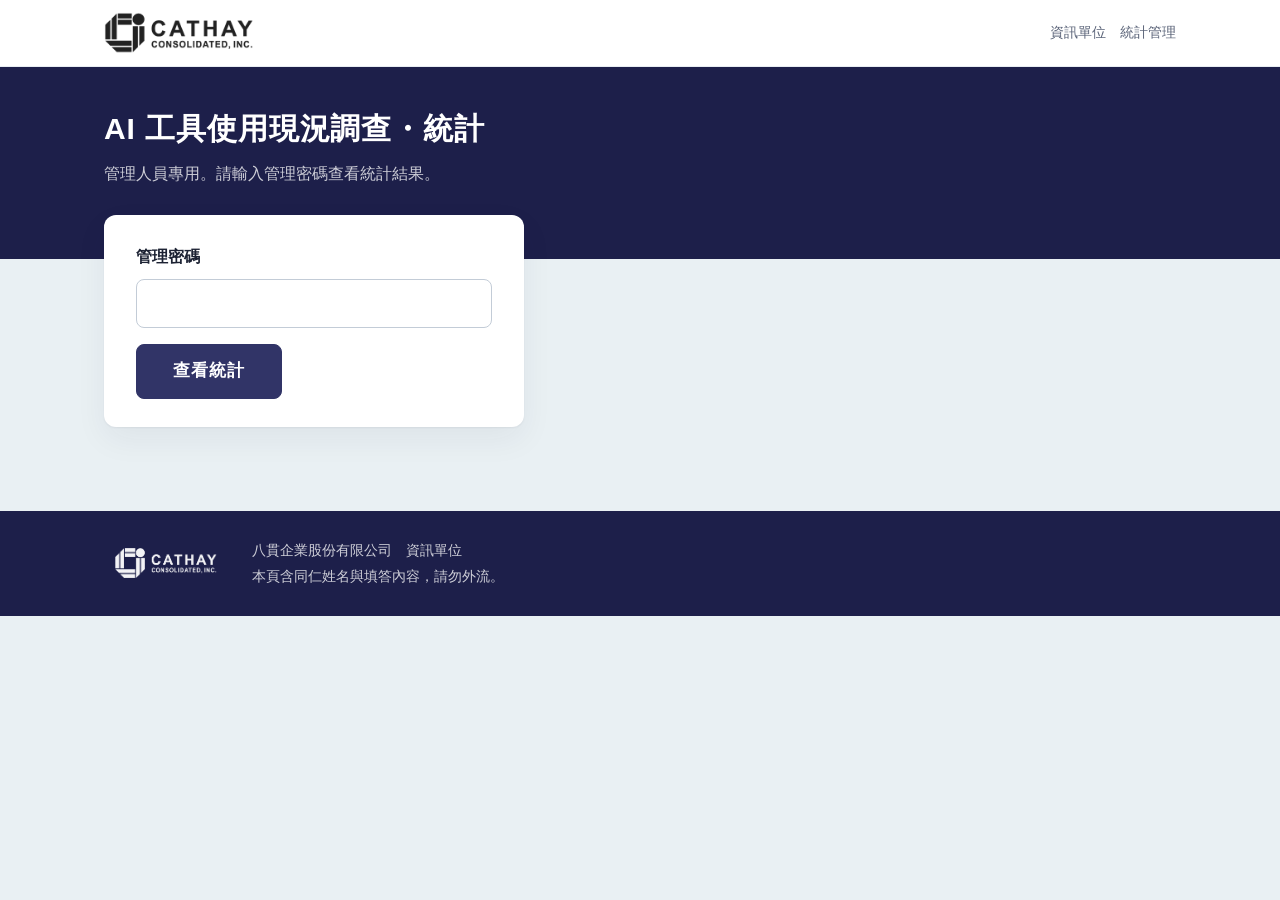
==== commit 7a84af23: "問卷第 3 版：移除「需求與期望」區段，只調查使用現況 - 移除希望提供的工具、預計頻率、希望用途、希望支援、管理方式、其他意見 - 標題改為「AI 工具使用現況調查」，所需時間改為約 3 分鐘 - " ====
--- a/admin.html
+++ b/admin.html
@@ -6,9 +6,9 @@
   <meta http-equiv="Content-Security-Policy" content="default-src 'self'; script-src 'self'; style-src 'self'; img-src 'self' data: blob:; connect-src https://script.google.com https://script.googleusercontent.com; form-action 'none'; base-uri 'none'; object-src 'none'">
   <meta name="referrer" content="no-referrer">
   <meta name="robots" content="noindex, nofollow">
-  <title>調查統計｜AI 工具使用現況與需求調查</title>
+  <title>調查統計｜AI 工具使用現況調查</title>
   <link rel="icon" href="assets/img/favicon.png">
-  <link rel="stylesheet" href="assets/style.css?v=4">
+  <link rel="stylesheet" href="assets/style.css?v=5">
 </head>
 <body>
   <header class="topbar">
@@ -20,7 +20,7 @@
 
   <section class="admin-band">
     <div class="inner">
-      <h1>AI 工具使用現況與需求調查・統計</h1>
+      <h1>AI 工具使用現況調查・統計</h1>
       <p id="introText">管理人員專用。請輸入管理密碼查看統計結果。</p>
     </div>
   </section>
@@ -63,10 +63,11 @@
         <div class="table-wrap" id="c-tools"></div>
       </section>
 
-      <div class="grid-2 stack">
-        <section class="panel"><h2>目前用 AI 做的工作</h2><p class="panel-sub" id="sub-tasks"></p><div id="c-tasks"></div></section>
-        <section class="panel"><h2>希望 AI 協助的工作</h2><p class="panel-sub" id="sub-futureTasks"></p><div id="c-futureTasks"></div></section>
-      </div>
+      <section class="panel">
+        <h2>目前用 AI 做的工作</h2>
+        <p class="panel-sub" id="sub-tasks"></p>
+        <div id="c-tasks"></div>
+      </section>
 
       <section class="panel">
         <h2>資料安全</h2>
@@ -79,13 +80,6 @@
         <section class="panel"><h2>使用 AI 產出前是否查核</h2><p class="panel-sub" id="sub-verify"></p><div id="c-verify"></div></section>
         <section class="panel"><h2>使用裝置</h2><p class="panel-sub" id="sub-devices"></p><div id="c-devices"></div></section>
         <section class="panel"><h2>每週節省時間</h2><p class="panel-sub" id="sub-timeSaved"></p><div id="c-timeSaved"></div></section>
-      </div>
-
-      <div class="grid-2 stack">
-        <section class="panel"><h2>希望公司提供的工具</h2><p class="panel-sub" id="sub-wantTools"></p><div id="c-wantTools"></div></section>
-        <section class="panel"><h2>預計使用頻率</h2><p class="panel-sub" id="sub-wantFrequency"></p><div id="c-wantFrequency"></div></section>
-        <section class="panel"><h2>希望公司提供的支援</h2><p class="panel-sub" id="sub-support"></p><div id="c-support"></div></section>
-        <section class="panel"><h2>對 AI 管理方式的看法</h2><p class="panel-sub" id="sub-policy"></p><div id="c-policy"></div></section>
       </div>
 
       <section class="panel">
@@ -125,9 +119,9 @@
     </div>
   </footer>
 
-  <script src="assets/config.js?v=4"></script>
-  <script src="assets/schema.js?v=4"></script>
-  <script src="assets/common.js?v=4"></script>
-  <script src="assets/admin.js?v=4"></script>
+  <script src="assets/config.js?v=5"></script>
+  <script src="assets/schema.js?v=5"></script>
+  <script src="assets/common.js?v=5"></script>
+  <script src="assets/admin.js?v=5"></script>
 </body>
 </html>
